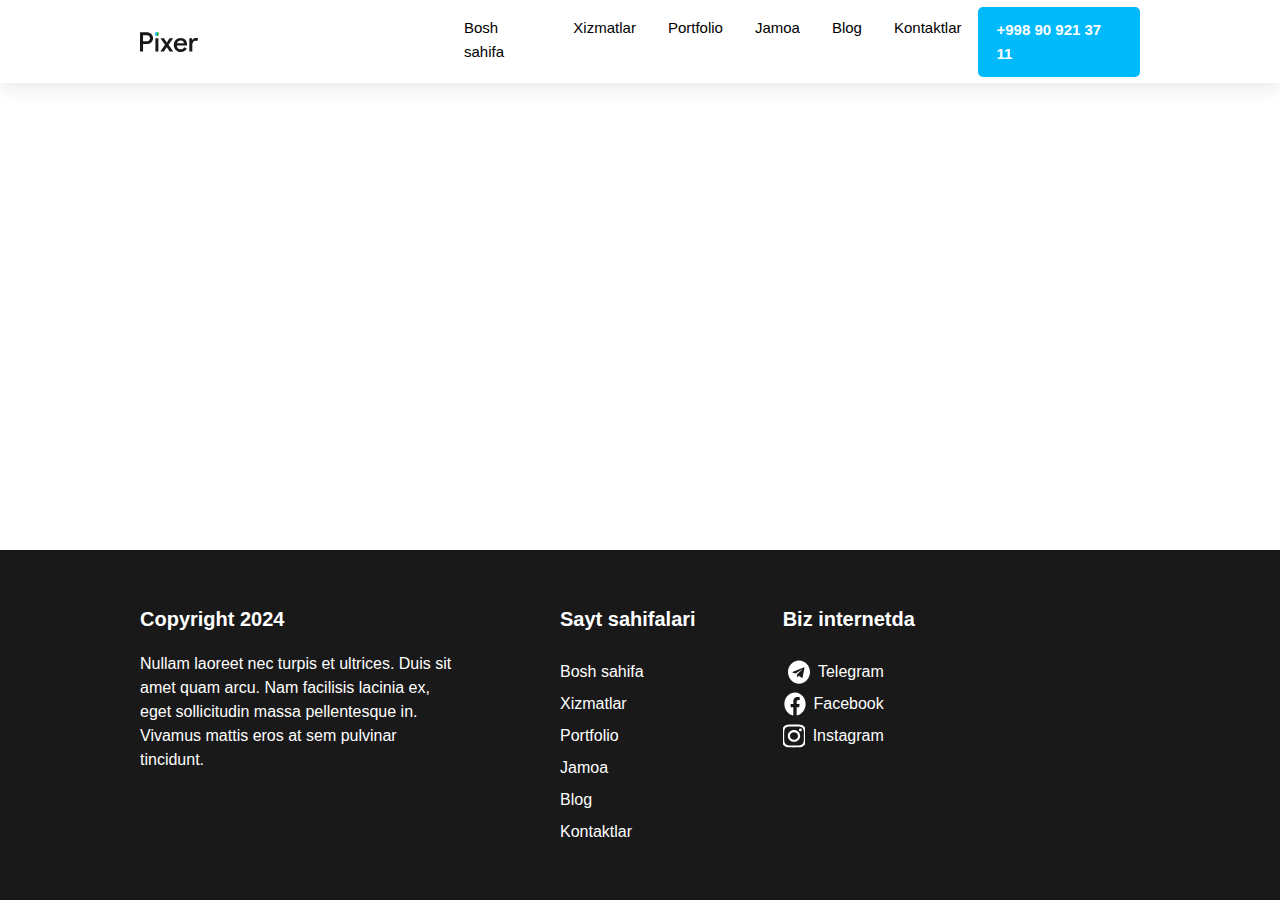
==== pages/services.html @ 8a90b107 "pixer-project" ====
<!DOCTYPE html>
<html lang="en">
  <head>
    <meta charset="UTF-8" />
    <meta name="viewport" content="width=device-width, initial-scale=1.0" />
    <title>Pixer | Xizmatlar</title>
    <!-- NORMALIZE CSS  -->
    <link rel="stylesheet" href="../css/normalize.css" />
    <!-- STYLE CSS  -->
    <link rel="stylesheet" href="../css/style.css" />
  </head>
  <body>
    <!-- HEADER START -->
    <header class="header">
      <div class="header-container container">
        <!-- LOGO -->
        <a class="site-logo" href="./services.html">
          <img
            class="site-logo-image"
            src="../img/pixer-logo.svg"
            alt="Pixer web site logo"
            width="58"
            height="20"
          />
        </a>
        <!-- NAV  -->
        <div class="sitenav">
          <ul class="sitenav-list">
            <li class="sitenav-item">
              <a class="sitenav-link" href="../index.html"> Bosh sahifa </a>
            </li>
            <li class="sitenav-item">
              <a class="sitenav-link" href="../index.html"> Xizmatlar </a>
            </li>
            <li class="sitenav-item">
              <a class="sitenav-link" href="#"> Portfolio </a>
            </li>
            <li class="sitenav-item">
              <a class="sitenav-link" href="#"> Jamoa </a>
            </li>
            <li class="sitenav-item">
              <a class="sitenav-link" href="#"> Blog </a>
            </li>
            <li class="sitenav-item">
              <a class="sitenav-link" href="#"> Kontaktlar </a>
            </li>
          </ul>
        </div>

        <!-- HEADER BTN  -->
        <a class="btn header-btn" href="tel:+998909213711">+998 90 921 37 11</a>
      </div>
    </header>
    <!-- HEADER END -->

    <!-- MAIN START  -->
    <main class="main"></main>
    <!-- MAIN END  -->

    <!-- FOOTER START  -->
    <footer class="footer">
      <div class="footer-container container">
        <div class="footer-info">
          <h5 class="footer-title">Copyright 2024</h5>
          <p class="footer-description">
            Nullam laoreet nec turpis et ultrices. Duis sit amet quam arcu. Nam
            facilisis lacinia ex, eget sollicitudin massa pellentesque in.
            Vivamus mattis eros at sem pulvinar tincidunt.
          </p>
        </div>

        <div class="footer-nav">
          <h5 class="footer-nav-title">Sayt sahifalari</h5>
          <ul class="footer-nav-list">
            <li class="footer-nav-item">
              <a class="footer-nav-link" href="../index.html">Bosh sahifa</a>
            </li>
            <li class="footer-nav-item">
              <a class="footer-nav-link" href="./services.html">Xizmatlar</a>
            </li>
            <li class="footer-nav-item">
              <a class="footer-nav-link" href="#">Portfolio</a>
            </li>
            <li class="footer-nav-item">
              <a class="footer-nav-link" href="#">Jamoa</a>
            </li>
            <li class="footer-nav-item">
              <a class="footer-nav-link" href="#">Blog</a>
            </li>
            <li class="footer-nav-item">
              <a class="footer-nav-link" href="#">Kontaktlar</a>
            </li>
          </ul>
        </div>

        <div class="footer-social">
          <h5 class="footer-social-title">Biz internetda</h5>
          <ul class="footer-social-list">
            <li class="footer-social-item">
              <a href="" class="footer-social-link">
                <span class="footer-social-link-text">Telegram</span>
                <img src="../img/telegram.svg" alt="" class="footer-social-img"
              /></a>
            </li>
            <li class="footer-social-item">
              <a href="" class="footer-social-link">
                <span class="footer-social-link-text">Facebook</span>
                <img src="../img/facebook.svg" alt="" class="footer-social-img"
              /></a>
            </li>
            <li class="footer-social-item">
              <a href="" class="footer-social-link">
                <span class="footer-social-link-text">Instagram</span>
                <img src="../img/instagram.svg" alt="" class="footer-social-img"
              /></a>
            </li>
          </ul>
        </div>
      </div>
    </footer>
    <!-- FOOTER END  -->
  </body>
</html>
---- css/style.css ----
/* open-sans-regular - latin */
@font-face {
  font-display: swap; /* Check https://developer.mozilla.org/en-US/docs/Web/CSS/@font-face/font-display for other options. */
  font-family: "Open Sans";
  font-style: normal;
  font-weight: 400;
  src: url("../fonts/open-sans-v40-latin-regular.woff2") format("woff2"); /* Chrome 36+, Opera 23+, Firefox 39+, Safari 12+, iOS 10+ */
}
/* open-sans-700 - latin */
@font-face {
  font-display: swap; /* Check https://developer.mozilla.org/en-US/docs/Web/CSS/@font-face/font-display for other options. */
  font-family: "Open Sans";
  font-style: normal;
  font-weight: 700;
  src: url("../fonts/open-sans-v40-latin-700.woff2") format("woff2"); /* Chrome 36+, Opera 23+, Firefox 39+, Safari 12+, iOS 10+ */
}

* {
  margin: 0;
  padding: 0;
  box-sizing: border-box;
}

*:focus {
  outline: 2px dashed #00bafc;
  outline-offset: 4px;
}

html {
  height: 100%;
  scroll-behavior: smooth;
}

ul,
ol {
  list-style: none;
}

a {
  display: inline-block;
  text-decoration: none;
}

img {
  object-fit: cover;
  display: flex;
}

body {
  height: 100%;
  display: flex;
  flex-direction: column;
  font-family: "Open Sans ", sans-serif;
  font-weight: 400;
  line-height: 24px;
  color: #000000;
}

.btn {
  padding: 8px 16px;
  border-radius: 5px;
  background-color: #00bafc;
  color: #ffffff;
  font-size: 16px;
  border: 3px solid #00bafc;
  &:hover {
    background-color: #ffffff;
    color: #00bafc;
  }
  &:active {
    background-color: rgba(0, 186, 252, 0.6);
  }
}

.container {
  width: 100%;
  max-width: 1100px;
  margin-left: auto;
  margin-right: auto;
  padding-left: 50px;
  padding-right: 50px;
}

main {
  flex-grow: 1;
}

h1 {
  margin: 0;
}

.youtube-ifream-video {
  border-radius: 5px;
  margin-left: 172px;
}
/* HEADER START */

.header {
  box-shadow: 0px 4px 20px 0px #0000001a;
}
.header-container {
  display: flex;
  align-items: center;
}
.container {
}
.site-logo {
  display: block;
  margin: auto;
}
.site-logo-image {
  margin-right: 250px;
}
.sitenav {
}
.sitenav-list {
  display: flex;
}
.sitenav-item {
}
.sitenav-link {
  font-size: 15px;
  line-height: 24px;
  color: #000000;
  padding: 16px;
  border-bottom: 3px solid transparent;
  &:hover {
    border-bottom-color: #191919;
  }
  &:active {
    background-color: rgba(25, 25, 25, 0.7);
    border-bottom-color: transparent;
    color: #ffffff;
  }
  &:focus {
    outline-offset: 0px;
  }
}
.header-btn {
  font-weight: 700;
  font-size: 15px;
}

/* HEADER END */

/* MAIN START  */

.hero {
  padding: 97px 100px;
}
.hero-container {
  display: flex;
  align-items: center;
}
.container {
}
.hero-content {
  width: 465px;
  height: 224px;
}
.hero-title {
  font-family: "Open Sans ", sans-serif;
  font-size: 30px;
  line-height: 39px;
  margin-bottom: 16px;
}
.hero-description {
  font-weight: 400;
  line-height: 24px;
  margin-bottom: 36px;
}
.hero-btn {
  padding: 8px 16px;
  background-color: #00bafc;
  gap: 16px;
  border-radius: 5px;
  color: #ffffff;
  &:hover {
    background-color: rgba(0, 186, 252, 0.8);
  }
  &:active {
    background-color: rgba(0, 186, 252, 0.6);
  }
}

/* SERVICE  */

.service-container {
  margin: 103px 200px;
}
.container {
}
.service-title {
  text-align: center;
  margin-bottom: 16px;
  font-size: 24px;
  line-height: 31px;
}
.service-description {
  width: 719px;
  margin-left: 140px;
  text-align: center;
  font-weight: 400px;
  line-height: 24px;
}

/* BLOCK  */

.block {
}
.block-container {
  display: flex;
  justify-content: space-between;
}
.container {
}
.block-item {
  background-color: #ffffff;
  width: 320px;
  height: 260px;
  box-shadow: 0px 8px 8px 0px #0000001a;
  text-align: center;
  border-radius: 5px;
}
.block-img {
  padding-left: 60px;
  padding-bottom: 20px;
}
.block-item-title {
  margin-bottom: 20px;
  font-size: 20px;
}
.block-description {
}

/* BLOCK */

.blocky {
}
.blocky-container {
  display: flex;
  margin-top: 48px;
  padding-left: 200px;
}
.container {
}
.blocky-item {
  background-color: #ffffff;
  width: 320px;
  height: 260px;
  box-shadow: 0px 8px 8px 0px #0000001a;
  text-align: center;
  border-radius: 5px;
  margin-left: 20px;
}
.blocky-img {
  padding-left: 60px;
  padding-bottom: 20px;
}
.blocky-item-title {
  margin-bottom: 20px;
  font-size: 20px;
}
.blocky-description {
}

/* BUTTON  */

.button {
}
.button-container {
  display: flex;
  justify-content: center;
  padding: 48px 64px;
}
.container {
}
.button-input {
  background-color: #00bafc;
  border-radius: 5px;
  padding: 8px 16px;
  &:hover {
    background-color: rgba(0, 186, 252, 0.8);
  }
  &:active {
    background-color: rgba(0, 186, 252, 0.6);
  }
}
.button-input-link {
  color: #ffffff;
}
.button-link {
  padding: 10px 0 0 20px;
}

.button-link-item {
  color: #00bafc;
}

/* MAIN END  */

/* FOOTER START  */

.footer {
  padding-top: 56px;
  padding-bottom: 56px;
  background-color: #191919;
  color: #ffffff;
}
.footer-container {
  display: flex;
  align-items: flex-start;
}
.container {
}
.footer-info {
  margin-right: 100px;
  width: 320px;
}
.footer-title {
  font-size: 20px;
  line-height: 26px;
}
.footer-description {
  padding-top: 20px;
}
.footer-nav {
  margin-right: 87px;
}
.footer-nav-title {
  font-size: 20px;
  line-height: 26px;
}
.footer-nav-list {
  padding-top: 20px;
}
.footer-nav-item {
}
.footer-nav-link {
  color: #ffffff;
  padding-top: 8px;
  &:hover {
    color: #00bafc;
  }
  &:active {
    color: #00bafc;
    opacity: 0.6;
  }
}
.footer-social {
}
.footer-social-title {
  font-size: 20px;
  line-height: 26px;
}
.footer-social-list {
  padding-top: 20px;
}
.footer-social-item {
}
.footer-social-link {
  display: flex;
  flex-direction: row-reverse;
  padding-top: 8px;
  gap: 8px;
  padding-right: 35px;
  &:active {
    opacity: 0.6;
  }
}
.footer-social-link-text {
  color: #ffffff;
  &:hover {
    color: #00bafc;
  }
  &:active {
    color: #00bafc;
    opacity: 0.6;
  }
}
.footer-social-img {
}

/* FOOTER END  */
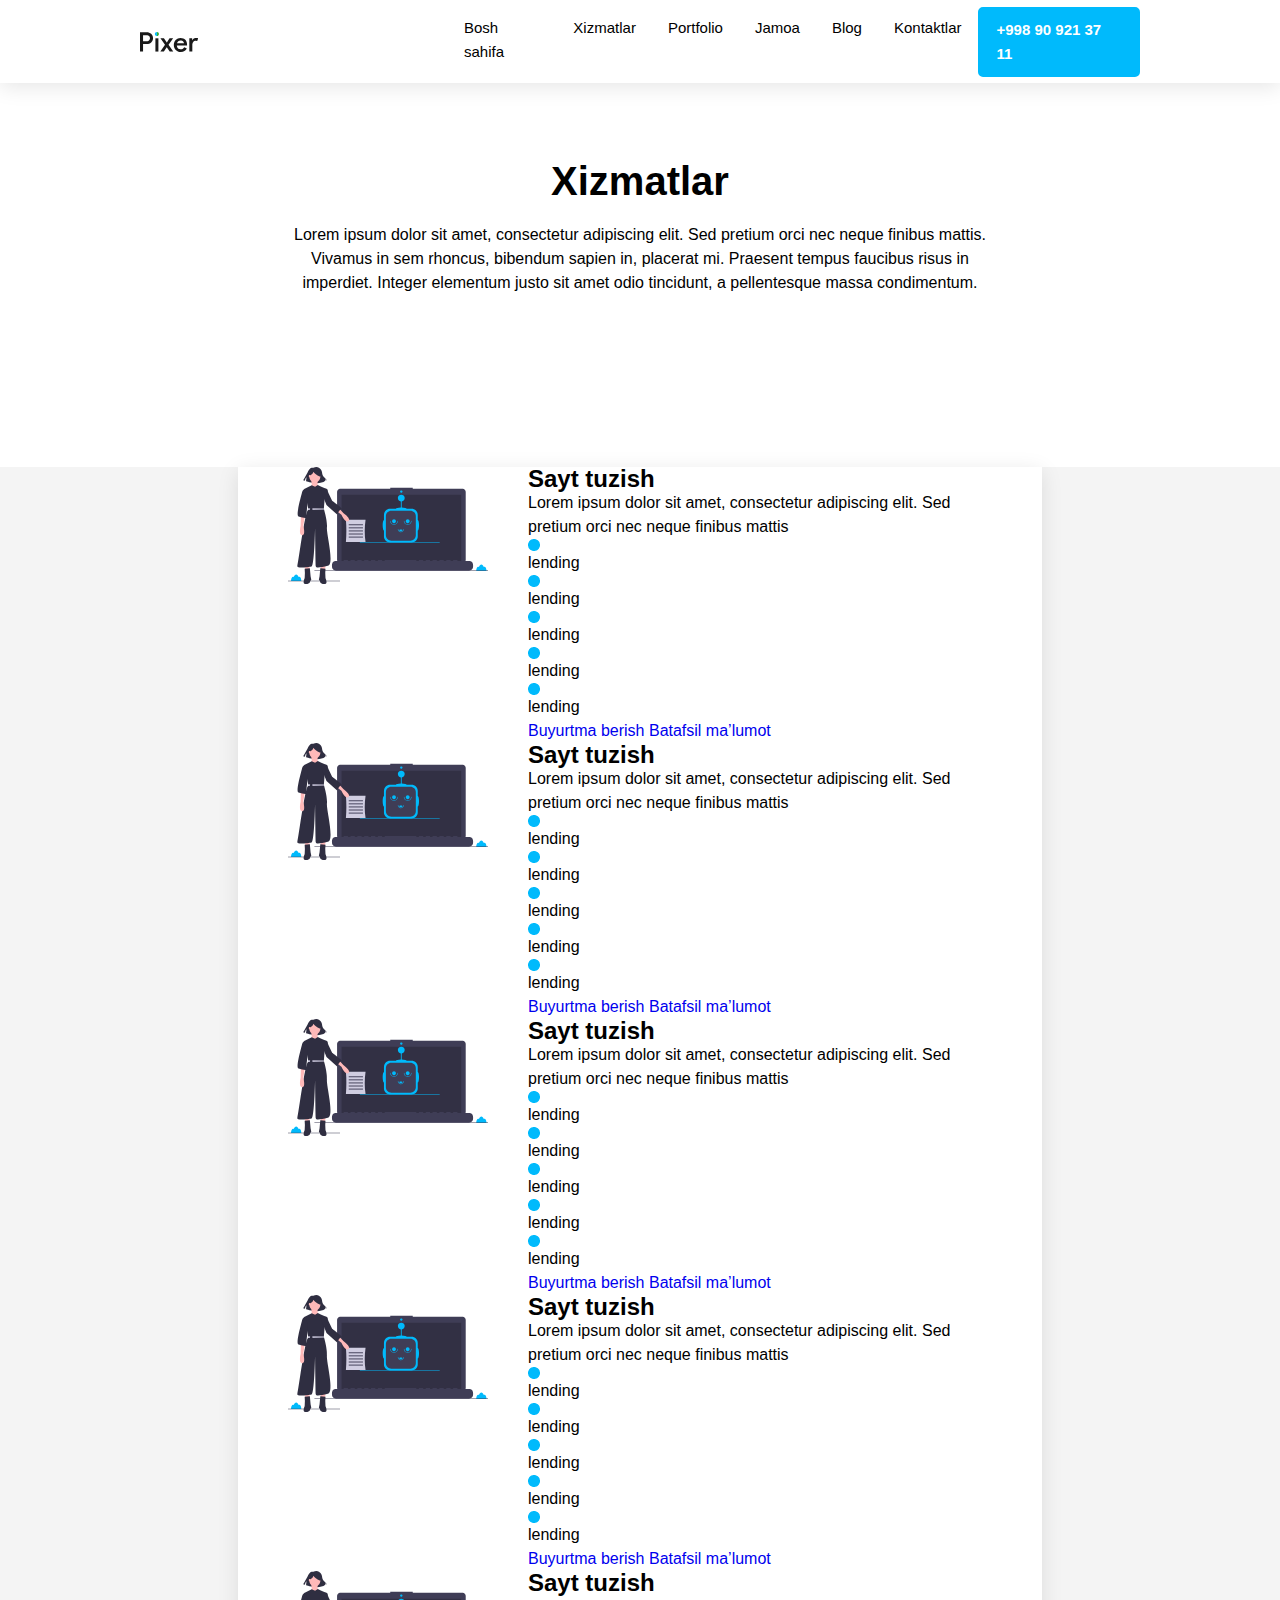
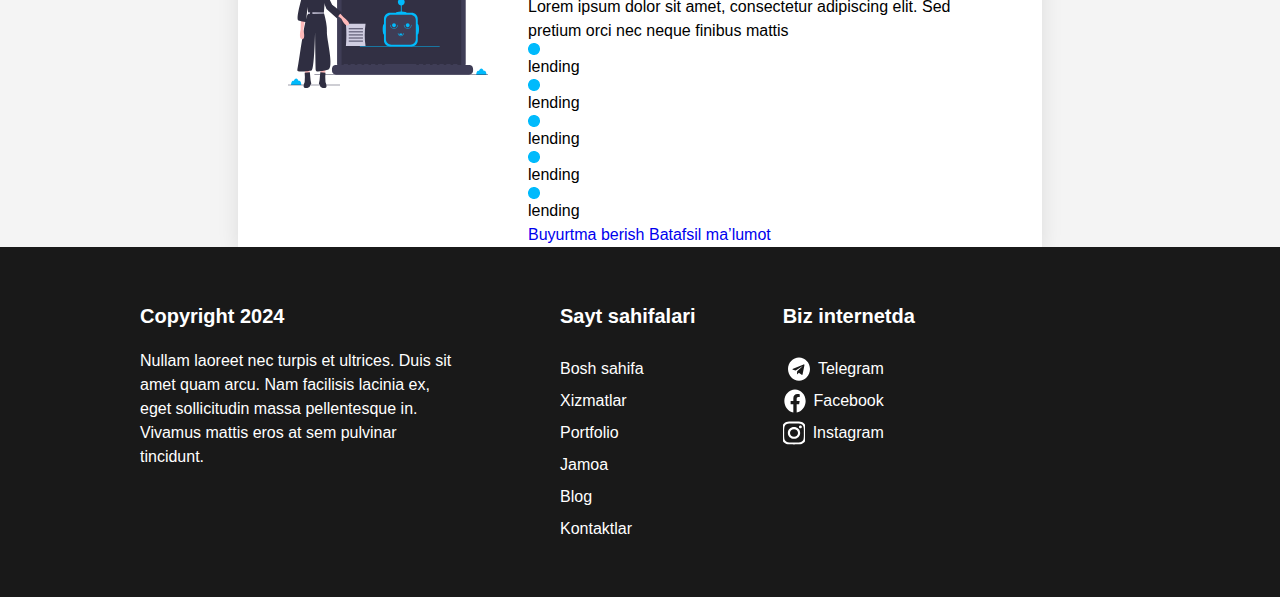
==== commit 9f0a7812: "pixer-project" ====
--- a/pages/services.html
+++ b/pages/services.html
@@ -14,7 +14,7 @@
     <header class="header">
       <div class="header-container container">
         <!-- LOGO -->
-        <a class="site-logo" href="./services.html">
+        <a class="site-logo" href="../index.html">
           <img
             class="site-logo-image"
             src="../img/pixer-logo.svg"
@@ -54,7 +54,138 @@
     <!-- HEADER END -->
 
     <!-- MAIN START  -->
-    <main class="main"></main>
+    <main class="main">
+      <!-- SERVICETEXT  -->
+      <section class="servicetext">
+        <div class="servicetext-container container">
+          <h1 class="servicetext-title">Xizmatlar</h1>
+          <p class="servicetext-description">
+            Lorem ipsum dolor sit amet, consectetur adipiscing elit. Sed pretium
+            orci nec neque finibus mattis. Vivamus in sem rhoncus, bibendum
+            sapien in, placerat mi. Praesent tempus faucibus risus in imperdiet.
+            Integer elementum justo sit amet odio tincidunt, a pellentesque
+            massa condimentum.
+          </p>
+        </div>
+      </section>
+
+      <!-- NEXT  -->
+
+      <section class="next">
+        <div class="next-container container">
+
+      <div class="one">
+        <div class="next-img">
+          <img src="../img/servicesite-img.svg" alt="" />
+        </div>
+        <div class="next-block">
+          <img class="next-items" />
+          <h2 class="next-title">Sayt tuzish</h2>
+          <p class="next-description">
+            Lorem ipsum dolor sit amet, consectetur adipiscing elit. Sed
+            pretium orci nec neque finibus mattis
+          </p>
+          <img src="../img/Rectangle 3.png" alt="" /><span>lending</span>
+          <img src="../img/Rectangle 3.png" alt="" /><span>lending</span>
+          <img src="../img/Rectangle 3.png" alt="" /><span>lending</span>
+          <img src="../img/Rectangle 3.png" alt="" /><span>lending</span>
+          <img src="../img/Rectangle 3.png" alt="" /><span>lending</span>
+          <br />
+          <a class="next-btn" href="#">Buyurtma berish</a>
+          <a href="#">Batafsil ma’lumot</a>
+        </div>
+      </div>
+          <!-- 2 -->
+          <div class="one">
+            <div class="next-img">
+              <img src="../img/servicesite-img.svg" alt="" />
+            </div>
+            <div class="next-block">
+              <img class="next-items" />
+              <h2 class="next-title">Sayt tuzish</h2>
+              <p class="next-description">
+                Lorem ipsum dolor sit amet, consectetur adipiscing elit. Sed
+                pretium orci nec neque finibus mattis
+              </p>
+              <img src="../img/Rectangle 3.png" alt="" /><span>lending</span>
+              <img src="../img/Rectangle 3.png" alt="" /><span>lending</span>
+              <img src="../img/Rectangle 3.png" alt="" /><span>lending</span>
+              <img src="../img/Rectangle 3.png" alt="" /><span>lending</span>
+              <img src="../img/Rectangle 3.png" alt="" /><span>lending</span>
+              <br />
+              <a class="next-btn" href="#">Buyurtma berish</a>
+              <a href="#">Batafsil ma’lumot</a>
+            </div>
+          </div>
+          <!-- 3 -->
+          <div class="one">
+            <div class="next-img">
+              <img src="../img/servicesite-img.svg" alt="" />
+            </div>
+            <div class="next-block">
+              <img class="next-items" />
+              <h2 class="next-title">Sayt tuzish</h2>
+              <p class="next-description">
+                Lorem ipsum dolor sit amet, consectetur adipiscing elit. Sed
+                pretium orci nec neque finibus mattis
+              </p>
+              <img src="../img/Rectangle 3.png" alt="" /><span>lending</span>
+              <img src="../img/Rectangle 3.png" alt="" /><span>lending</span>
+              <img src="../img/Rectangle 3.png" alt="" /><span>lending</span>
+              <img src="../img/Rectangle 3.png" alt="" /><span>lending</span>
+              <img src="../img/Rectangle 3.png" alt="" /><span>lending</span>
+              <br />
+              <a class="next-btn" href="#">Buyurtma berish</a>
+              <a href="#">Batafsil ma’lumot</a>
+            </div>
+          </div>
+          <!-- 4 -->
+          <div class="one">
+            <div class="next-img">
+              <img src="../img/servicesite-img.svg" alt="" />
+            </div>
+            <div class="next-block">
+              <img class="next-items" />
+              <h2 class="next-title">Sayt tuzish</h2>
+              <p class="next-description">
+                Lorem ipsum dolor sit amet, consectetur adipiscing elit. Sed
+                pretium orci nec neque finibus mattis
+              </p>
+              <img src="../img/Rectangle 3.png" alt="" /><span>lending</span>
+              <img src="../img/Rectangle 3.png" alt="" /><span>lending</span>
+              <img src="../img/Rectangle 3.png" alt="" /><span>lending</span>
+              <img src="../img/Rectangle 3.png" alt="" /><span>lending</span>
+              <img src="../img/Rectangle 3.png" alt="" /><span>lending</span>
+              <br />
+              <a class="next-btn" href="#">Buyurtma berish</a>
+              <a href="#">Batafsil ma’lumot</a>
+            </div>
+          </div>
+          <!-- 5 -->
+          <div class="one">
+            <div class="next-img">
+              <img src="../img/servicesite-img.svg" alt="" />
+            </div>
+            <div class="next-block">
+              <img class="next-items" />
+              <h2 class="next-title">Sayt tuzish</h2>
+              <p class="next-description">
+                Lorem ipsum dolor sit amet, consectetur adipiscing elit. Sed
+                pretium orci nec neque finibus mattis
+              </p>
+              <img src="../img/Rectangle 3.png" alt="" /><span>lending</span>
+              <img src="../img/Rectangle 3.png" alt="" /><span>lending</span>
+              <img src="../img/Rectangle 3.png" alt="" /><span>lending</span>
+              <img src="../img/Rectangle 3.png" alt="" /><span>lending</span>
+              <img src="../img/Rectangle 3.png" alt="" /><span>lending</span>
+              <br />
+              <a class="next-btn" href="#">Buyurtma berish</a>
+              <a href="#">Batafsil ma’lumot</a>
+            </div>
+          </div>
+        </div>
+      </section>
+    </main>
     <!-- MAIN END  -->
 
     <!-- FOOTER START  -->
@@ -111,7 +242,10 @@
             <li class="footer-social-item">
               <a href="" class="footer-social-link">
                 <span class="footer-social-link-text">Instagram</span>
-                <img src="../img/instagram.svg" alt="" class="footer-social-img"
+                <img
+                  src="../img/instagram.svg"
+                  alt=""
+                  class="footer-social-img"
               /></a>
             </li>
           </ul>
--- a/css/style.css
+++ b/css/style.css
@@ -91,7 +91,8 @@
 
 .youtube-ifream-video {
   border-radius: 5px;
-  margin-left: 172px;
+  /* margin-left: 172px;
+  justify-content: space-between; */
 }
 /* HEADER START */
 
@@ -117,6 +118,8 @@
   display: flex;
 }
 .sitenav-item {
+  font-family: "Open Sans" sans-serif;
+  position: relative;
 }
 .sitenav-link {
   font-size: 15px;
@@ -141,6 +144,26 @@
   font-size: 15px;
 }
 
+.sitenav-list-inner {
+  background-color: #ffffff;
+  position: absolute;
+}
+.sitenav-item-inner {
+  background-color: #ffffff;
+  position: absolute;
+  width: 124px;
+}
+.sitenav-link-inner {
+  display: inline-block;
+  width: 100%;
+  padding-top: 8px;
+  padding-bottom: 8px;
+  padding-left: 16px;
+  &:hover {
+    background-color: #00bafc;
+  }
+}
+
 /* HEADER END */
 
 /* MAIN START  */
@@ -150,7 +173,8 @@
 }
 .hero-container {
   display: flex;
-  align-items: center;
+  /* align-items: center; */
+  justify-content: space-between;
 }
 .container {
 }
@@ -197,8 +221,8 @@
   line-height: 31px;
 }
 .service-description {
-  width: 719px;
-  margin-left: 140px;
+  /* width: 719px; */
+  /* margin-left: 140px; */
   text-align: center;
   font-weight: 400px;
   line-height: 24px;
@@ -297,6 +321,126 @@
   color: #00bafc;
 }
 
+/* WRAPPER  */
+
+.wrapper {
+}
+.wrapper-container {
+}
+.container {
+}
+.wrapper-title {
+  /* position: relative;
+  left: 100px; */
+  text-align: center;
+}
+.wrapper-description {
+  margin-top: 16px;
+  /* width: 719px; */
+}
+
+/* INFO  */
+
+.info {
+}
+.info-container {
+}
+.container {
+}
+.info-img {
+}
+.info-image {
+}
+.info-text {
+}
+.info-title {
+  margin-bottom: 8px;
+}
+.info-description {
+}
+
+.info-items {
+  display: flex;
+  justify-content: space-between;
+  align-items: center;
+}
+
+.input-btn {
+  margin-top: 40px;
+  padding: 8px 16px;
+  width: 167px;
+  border-radius: 5px;
+  color: #ffffff;
+  background-color: #00bafc;
+
+  &:hover {
+    background-color: rgba(0, 186, 252, 0.8);
+  }
+  &:active {
+    background-color: rgba(0, 186, 252, 0.6);
+  }
+  margin-bottom: 60px;
+}
+
+/* Next --> site  */
+
+/* Servicetext  */
+
+.servicetext {
+}
+.servicetext-container {
+  padding-top: 72px;
+  padding-bottom: 72px;
+  text-align: center;
+  width: 800px;
+}
+.container {
+}
+.servicetext-title {
+  font-size: 40px;
+  line-height: 52px;
+  margin-bottom: 16px;
+}
+.servicetext-description {
+  line-height: 24px;
+  font-weight: 400;
+  font-family: "Open Sans" sans-serif;
+}
+
+/* Next */
+
+.next {
+  background-color: #f4f4f4;
+}
+.next-container {
+  margin-top: 100px;
+  width: 804px;
+  height: auto;
+  box-shadow: 0px 4px 20px 0px #0000001a;
+  display: flex;
+  background-color: #ffffff;
+  justify-content: space-between;
+  flex-direction: column;
+}
+.one {
+  display: flex;
+  gap: 40px;
+}
+.container {
+}
+.next-img {
+}
+.next-block {
+}
+.next-items {
+}
+.next-title {
+}
+.next-description {
+}
+.next-btn {
+}
+
 /* MAIN END  */
 
 /* FOOTER START  */
